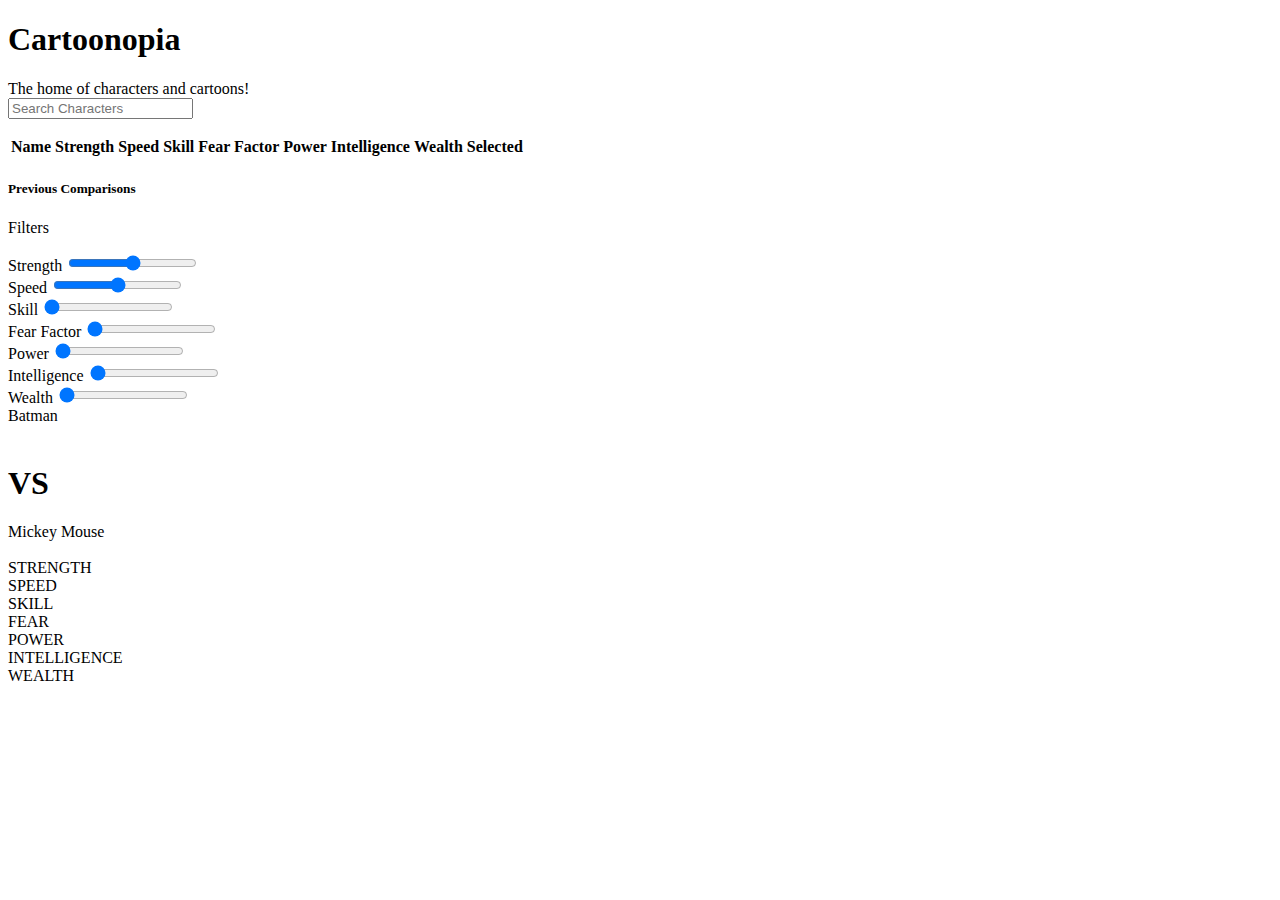
==== index.html @ 5dd7dd0f "Create index.html" ====
<!DOCTYPE html>
<html>
<head lang="en">
   <meta charset="utf-8">
   <title>COMP5347 Assignment One</title>
   <link rel="stylesheet" href="index.css" />
   <script defer type="text/javascript" src="rewrite3.js"></script> 
</head>
<body>
   <header class="black-header">
      <h1>Cartoonopia</h1>
      <p1>The home of characters and cartoons!</p1>
   </header>
   <div class="background-image-blur-whitewash"></div>
   <form id="search-input" class="search-input">
          <input id="searchInput" type="text" placeholder="Search Characters">
          <ul id ="searchResults"></ul>
     <table id="character-table" class="characterTable">
      <thead>
      <tr>
         <th>Name</th>
         <th>Strength</th>
         <th>Speed</th>
         <th>Skill</th>
         <th>Fear Factor</th>
         <th>Power</th>
         <th>Intelligence</th>
         <th>Wealth</th>
         <th>Selected</th>
         </tr>
         </thead>
         <tbody>
      </tbody>
   </table>

   <div class = "previous-comparison">
      <div class = "line"></div>
      <h5>Previous Comparisons</h5>
      
   </div>

   <div class="filter-container">
      <div class = "line"></div>
      <p>Filters</p>
      <div class="filter-item">
        <label for="strength">Strength</label>
        <input type="range" id="strength-filter" name="strength" min="20" max="80" value="50">
      </div>
      <div class="filter-item">
        <label for="speed">Speed</label>
        <input type="range" id="speed-filter" name="speed" min="20" max="80" value="50">
      </div>
      <div class="filter-item">
        <label for="skill-filter">Skill</label>
        <input type="range" id="skill-filter" min="0" max="100" value="0">
      </div>
      <div class="filter-item">
        <label for="fear-factor-filter">Fear Factor</label>
        <input type="range" id="fear-factor-filter" min="0" max="100" value="0">
      </div>
      <div class="filter-item">
        <label for="power-filter">Power</label>
        <input type="range" id="power-filter" min="0" max="100" value="0">
      </div>
      <div class="filter-item">
        <label for="intelligence-filter">Intelligence</label>
        <input type="range" id="intelligence-filter" min="0" max="100" value="0">
      </div>
      <div class="filter-item">
        <label for="wealth-filter">Wealth</label>
        <input type="range" id="wealth-filter" min="0" max="100" value="0">
      </div>
   </div>

   <div class="main-line">

      <div class="comparison-item">
         <figcaption class="photo-caption">Batman</figcaption>
         <div class="img-cropper">
            <img src="" >
         </div>
      </div>

      <div class="vs-heading">
         <h1>VS</h1>
      </div>

      <div class="comparison-item">
         <figcaption class="photo-caption">Mickey Mouse</figcaption>
         <div class="img-cropper">
            <img src="" >
         </div>
      </div>
   </div>

   <div class = "final-comparison">
      <div class="comparison-box">
         <div class = "character-card1">
            <div id="left-strength"></div>
            <div id="left-speed"></div>
            <div id="left-skill"></div>
            <div id="left-fear_factor"></div>
            <div id="left-power"></div>
            <div id="left-intelligence"></div>
            <div id="left-wealth"></div>
         </div>

         <div class = "comparison-main">
            <div for="strength">STRENGTH</div>
            <div for="speed">SPEED</div>
            <div for="skill">SKILL</div>
            <div for="fear_factor">FEAR</div>
            <div for="power">POWER</div>
            <div for="intelligence">INTELLIGENCE</div>
            <div for="wealth">WEALTH</div>
         </div>

         <div class = "character-card2">
            <div id="right-strength"></div>
            <div id="right-speed"></div>
            <div id="right-skill"></div>
            <div id="right-fear_factor"></div>
            <div id="right-power"></div>
            <div id="right-intelligence"></div>
            <div id="right-wealth"></div>
         </div>
      </div>
   </div>
</body>
</html>
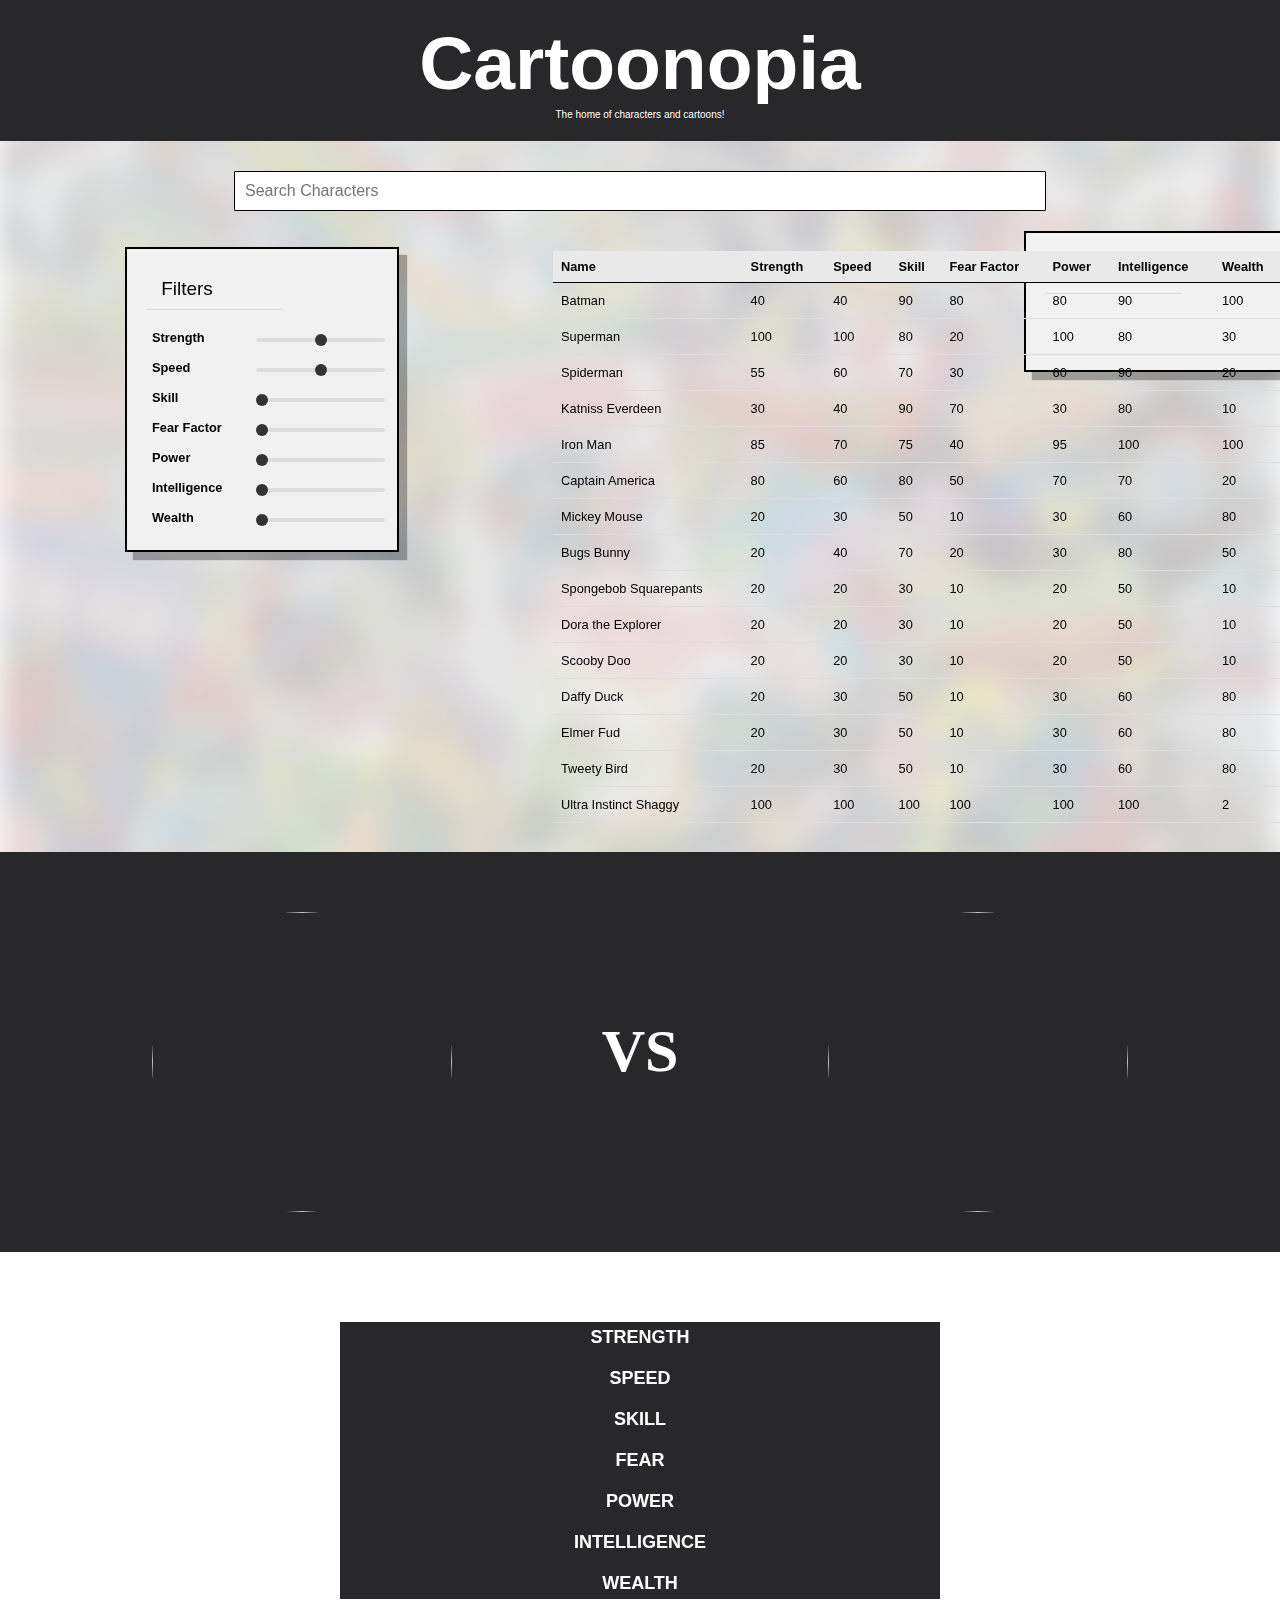
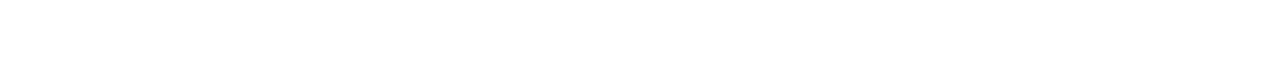
==== commit ce2c551a: "test" ====
--- a/index.html
+++ b/index.html
@@ -4,7 +4,7 @@
    <meta charset="utf-8">
    <title>COMP5347 Assignment One</title>
    <link rel="stylesheet" href="index.css" />
-   <script defer type="text/javascript" src="rewrite3.js"></script> 
+   <script defer type="text/javascript" src="rewrite2.js"></script> 
 </head>
 <body>
    <header class="black-header">
@@ -75,9 +75,9 @@
    <div class="main-line">
 
       <div class="comparison-item">
-         <figcaption class="photo-caption">Batman</figcaption>
+         <figcaption class="photo-caption" id="left-char"></figcaption>
          <div class="img-cropper">
-            <img src="" >
+            <img src="" id="left-char-image">
          </div>
       </div>
 
@@ -86,16 +86,16 @@
       </div>
 
       <div class="comparison-item">
-         <figcaption class="photo-caption">Mickey Mouse</figcaption>
+         <figcaption class="photo-caption" id="right-char"></figcaption>
          <div class="img-cropper">
-            <img src="" >
+            <img src="" id="right-char-image">
          </div>
       </div>
    </div>
 
    <div class = "final-comparison">
       <div class="comparison-box">
-         <div class = "character-card1">
+         <div class = "character-card1" id="char-card1">
             <div id="left-strength"></div>
             <div id="left-speed"></div>
             <div id="left-skill"></div>
@@ -106,7 +106,7 @@
          </div>
 
          <div class = "comparison-main">
-            <div for="strength">STRENGTH</div>
+            <div for="strength" id="fff">STRENGTH</div>
             <div for="speed">SPEED</div>
             <div for="skill">SKILL</div>
             <div for="fear_factor">FEAR</div>
@@ -115,7 +115,7 @@
             <div for="wealth">WEALTH</div>
          </div>
 
-         <div class = "character-card2">
+         <div class = "character-card2" id="char-card2">
             <div id="right-strength"></div>
             <div id="right-speed"></div>
             <div id="right-skill"></div>
--- a/index.css
+++ b/index.css
@@ -0,0 +1,344 @@
+h1, h2, h3, nav, footer {
+ font-family: Georgia, Cambria, "Times New Roman", serif;
+}
+body {
+   font-family: "Lucida Sans", Verdana, Arial, sans-serif;
+   font-size: 80%;
+   margin: 0;
+}
+
+.selected {
+  background-color: lightblue;
+}
+
+.search-input {
+      text-align: center;
+      margin-top: 30px;
+      padding-right: 0;
+  }
+  
+  #searchInput {
+      padding: 10px;
+      margin-bottom: 10px;
+      padding-right: 500px;
+      width: 300px;
+      border: 1px solid #000000;
+      border-radius: 1px;
+      font-size: 16px;
+  }
+  
+  #searchResults {
+      list-style: none;
+      padding: 0;
+      margin: 10px 0 0 0;
+  }
+  
+  #searchResults li {
+      background-color: #fff;
+      padding: 10px;
+      border: 1px solid #ccc;
+      border-radius: 5px;
+      margin-top: 5px;
+      cursor: pointer;
+  }
+  
+  #searchResults li:hover {
+      background-color: #f0f0f0;
+  }
+
+/* My Code Starts */
+
+.black-header {
+   background-color: #28282B;
+   padding: 20px;
+   text-align: center;
+ }
+
+ .black-header h1 {
+   color: white;
+   margin: 0;
+   font-family: "Lucida Sans", Verdana, Arial, sans-serif;
+   font-size: 75px;
+ }
+
+ .black-header p1 {
+   color: white;
+   margin: 0;
+   font-family: "Lucida Sans", Verdana, Arial, sans-serif;
+   font-size: 10px;
+ }
+/* My Code Ends */
+
+/* TODO: add a background image here somehow */
+.background-image-blur-whitewash {
+   background: url(images/background.jpg);
+   position: fixed;
+   top: 0;
+   left: 0;
+   width: 100%;
+   height: 100%;
+   background-size: cover;
+   background-position: center;
+   filter: blur(15px) contrast(0.1) brightness(1.7);
+   z-index: -1;
+}
+
+.characterTable {
+   width: 813px;
+   margin-top: 20px;
+   margin-left: 553px;
+   border-collapse: collapse;
+  /* position: static;*/
+}
+
+table {
+  border-collapse: collapse;
+  width: 100%;
+  position: absolute;
+}
+
+td {
+  padding: 8px;
+  text-align: left;
+  border-bottom: 1px solid #ddd;
+  font-family: "Lucida Sans", Verdana, Arial, sans-serif;
+}
+
+th {
+  background-color: #e9e9e9;
+  color: black;
+  outline: #000000;
+  padding: 8px;
+  text-align: left;
+  border-bottom: 1px solid #000000;
+  font-family: "Lucida Sans", Verdana, Arial, sans-serif;
+}
+
+.previous-comparison {
+  width: 250px;
+  background-color: #f1f1f1;
+  padding: 10px;
+  margin-left: 80%;
+  /*position:absolute;*/
+  bottom: 535px;
+  border: #000000 solid 2px ;
+  box-shadow: 8px 8px 1px rgba(0, 0, 0, 0.3); /* Shadow properties */
+}
+
+.previous-comparison h5 {
+  text-align: left;
+  margin-bottom: 30px;
+  margin-left: 25px;
+  font-size: 13px;
+  bottom: 500px;
+  margin-bottom: 80px;
+  font-family: "Lucida Sans", Verdana, Arial, sans-serif;
+}
+
+.line {
+  width: 135px;
+  height: 50px;
+  border-bottom: 1px solid rgb(158, 158, 158);
+  margin-left: 10px;
+  position: absolute;
+  opacity: 0.3;
+}
+
+.main-line {
+  margin-top: 300px;
+  width: 100%;
+  height: 400px;
+  background-color:#28282B;
+  /*border-bottom: 300px solid rgb(54, 54, 54);*/
+  position:relative;
+  display: flex;
+  /* row-gap: 50px; */
+  column-gap: 150px;
+  justify-content:center;
+}
+
+.main-line h1 {
+  color: white;
+  font-family: "Georgia, Cambria, "Times New Roman", serif";
+  font-size: 60px;
+  font-weight: bolder;
+  text-align: center;
+}
+
+
+.img-cropper {
+  display:flex; 
+  justify-content: center;
+  align-items: center;
+  position: relative; 
+  width: 300px; 
+  height: 300px; 
+  overflow: hidden; 
+  border-radius: 50%;
+  /* margin-top: 50px; */
+  /* display: flex; */
+} 
+
+.vs-heading {
+  display: flex;
+  justify-content: center;
+  align-items: center;
+}
+
+.main-line img {
+  /* padding-top: 100px; */
+  width: 100%; 
+  height: 100%; 
+  /* margin-left: -120px;
+  margin-top: -100px; */
+}
+
+.comparison-item {
+  display: flex;
+  flex-direction:column;
+  color: white;
+  justify-content: center;
+  align-items: center;
+  text-align: center;
+}
+
+/* ******** SECTION 3 ************ */
+
+.final-comparison {
+  padding: 50px 0px;
+  display: flex;
+  justify-content: center;
+}
+
+.comparison-box {
+  display: flex;
+  width: 600px;
+  height: fit-content;
+  color: white; 
+  font-size: large;
+  font-weight: bold;
+}
+
+.comparison-main,
+.character-card1,
+.character-card2 {
+  margin: 20px 0px;
+  display: flex;
+  flex-direction: column;
+  align-items: center; /* Centers horizontally */
+  justify-content: center; /* Centers vertically */
+  flex: 1; /* Distributes remaining space equally among the children */
+  background-color: #28282B;
+  row-gap: 10px;
+}
+
+.comparison-main > div,
+.character-card1 > div,
+.character-card2 > div {
+  height: fit-content;
+  padding: 5px;
+}
+
+
+
+.photo-caption {
+  margin-bottom: 20px;
+  font-weight: bold;
+  font-size: 36px;
+}
+
+.filter-container {
+  width: 250px;
+  background-color: #f1f1f1;
+  padding: 10px;
+  margin-left: 125px;
+  margin-top: -125px;
+  /* position:fixed; */
+  /* bottom: 350px; */
+  /* margin-top: -200px; */
+  border: #000000 solid 2px ;
+  box-shadow: 8px 8px 1px rgba(0, 0, 0, 0.3); /* Shadow properties */
+}
+
+.filter-container p {
+  text-align: center;
+  margin-bottom: 30px;
+  margin-right: 150px;
+  font-size: 19px;
+  font-family: "Lucida Sans", Verdana, Arial, sans-serif;
+ /* font-weight: bold;*/
+}
+
+.filter-item {
+  align-items: center;
+  display:flex;
+  margin-bottom: 10px;
+  justify-content:space-between;
+  font-weight: bold;
+}
+
+.filter-item label {
+  margin-right: 10px;
+  display: block;
+  margin-bottom: 5px;
+  margin-left: 15px;
+}
+
+.filter-item input[type=range] { /* You can change the width as you like */
+  -webkit-appearance: none; /* This removes the default appearance of the slider */
+}
+
+.filter-item input[type=range]::-webkit-slider-runnable-track {
+  height: 4px; /* You can change the height as you like */
+  background: #ddd; /* You can change the background color as you like */
+  border-radius: 2px; /* You can change the border radius as you like */
+}
+
+.filter-item input[type=range]::-webkit-slider-thumb {
+  width: 12px; /* You can change the width as you like */
+  height: 12px; /* You can change the height as you like */
+  background: #333; /* You can change the background color as you like */
+  border-radius: 50%; /* This makes the thumb circular */
+  -webkit-appearance: none; /* This removes the default appearance of the thumb */
+  margin-top: -4px; /* This aligns the thumb with the track */
+}
+
+/* This is the style for the first ball */
+.filter-item input[type=range]::-webkit-slider-thumb::before {
+  content: ""; /* This is required for pseudo-elements */
+  width: 16px; /* You can change the width as you like */
+  height: 16px; /* You can change the height as you like */
+  background: white; /* You can change the background color as you like */
+  border: 2px solid black; /* You can change the border as you like */
+  border-radius: 50%; /* This makes the ball circular */
+  position: absolute; /* This allows you to position the ball */
+  left: -20px; /* This moves the ball to the left of the thumb */
+  top: -2px; /* This moves the ball to the center of the thumb */
+  content: calc((attr(value) - var(--min)) / (var(--max) - var(--min)) * 100%); /* This calculates and displays the percentage value */
+  color: black; /* You can change the text color as you like */
+  font-size: 12px; /* You can change the font size as you like */
+  font-weight: bold; /* This makes the text bold */
+  display: flex; /* This makes the text align horizontally and vertically */
+  align-items: center; /* This vertically centers the text */
+  justify-content: center; /* This horizontally centers the text */
+}
+
+/* This is the style for the second ball */
+.filter-item input[type=range]::-webkit-slider-thumb::after {
+  content: ""; /* This is required for pseudo-elements */
+  width: 16px; /* You can change the width as you like */
+  height: 16px; /* You can change the height as you like */
+  background: white; /* You can change the background color as you like */
+  border: 2px solid black; /* You can change the border as you like */
+  border-radius: 50%; /* This makes the ball circular */
+  position: absolute; /* This allows you to position the ball */
+  right: -20px; /* This moves the ball to the right of the thumb */
+  top: -2px; /* This moves the ball to the center of the thumb */
+  content: calc((attr(value) - var(--min)) / (var(--max) - var(--min)) * 100%); /* This calculates and displays the percentage value */
+  color: black; /* You can change the text color as you like */
+  font-size: 12px; /* You can change the font size as you like */
+  font-weight: bold; /* This makes the text bold */
+  display: flex; /* This makes the text align horizontally and vertically */
+  align-items: center; /* This vertically centers the text */
+  justify-content: center; /* This horizontally centers the text */
+}
